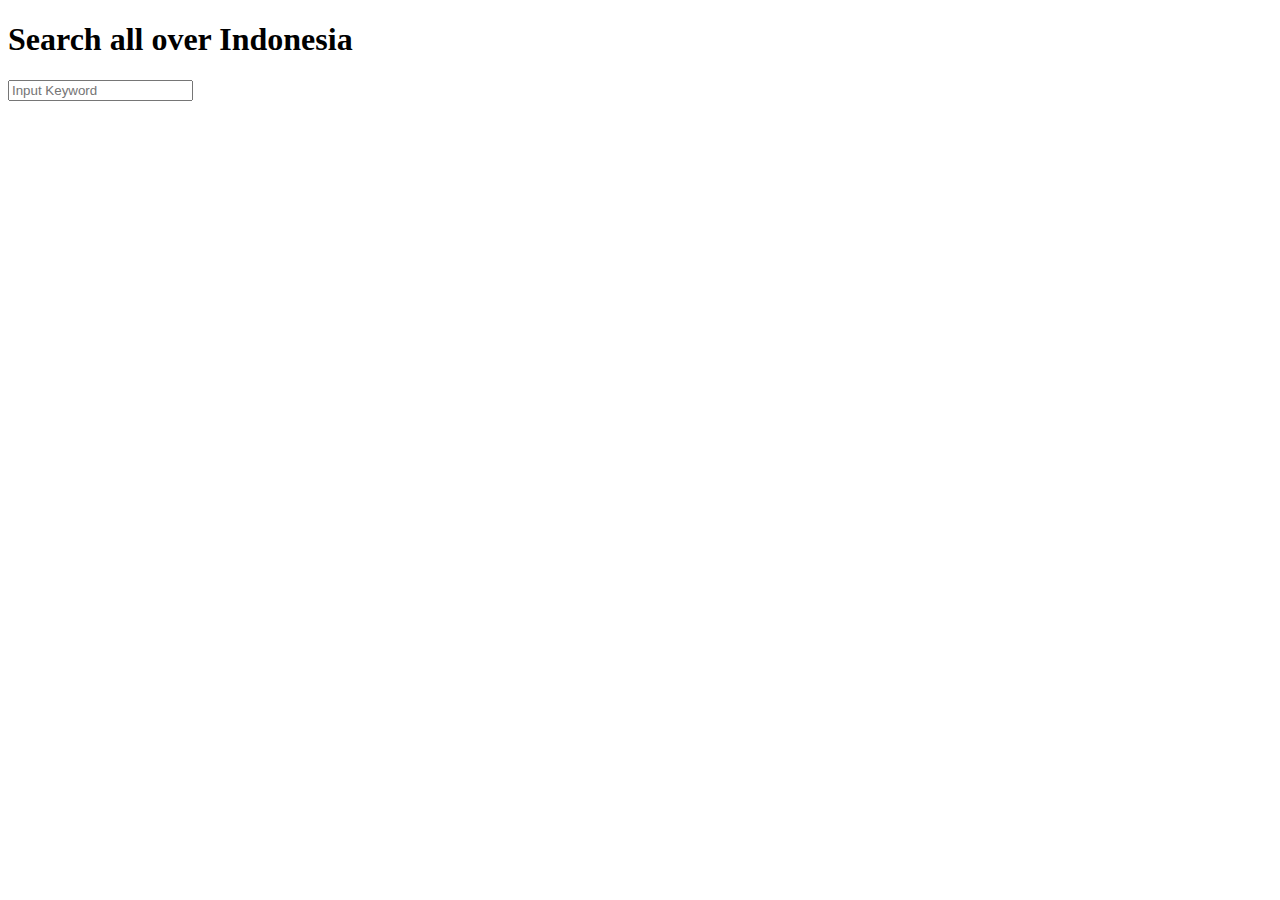
==== index.html @ 9c274cef "fitureSearch" ====
<!DOCTYPE html>
<html lang="en">
<head>
    <meta charset="UTF-8">
    <meta http-equiv="X-UA-Compatible" content="IE=edge">
    <meta name="viewport" content="width=device-width, initial-scale=1.0">
    <title>Document</title>
</head>
<body>
    <div class="">
        <h1>Search all over Indonesia</h1>
        <form action="" onsubmit="Search(event)";>
            <input id="input keyword" type="text" placeholder="Input Keyword" required>
        </form>
    </div>
</body>
</html>
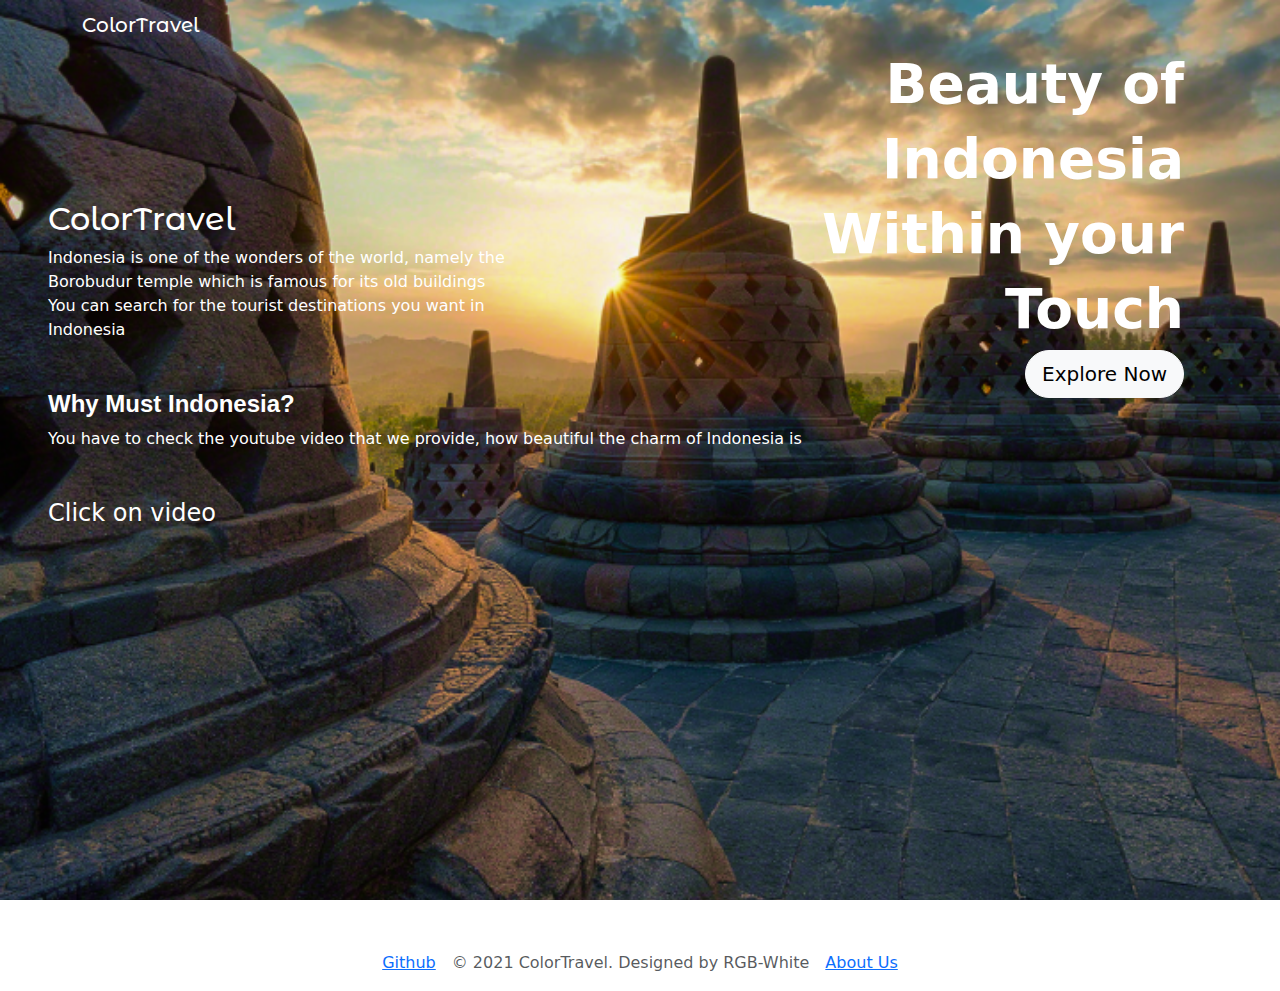
==== commit 179498a7: "Merge pull request #22 from GanXx8/Landing-page" ====
--- a/index.html
+++ b/index.html
@@ -4,14 +4,80 @@
     <meta charset="UTF-8">
     <meta http-equiv="X-UA-Compatible" content="IE=edge">
     <meta name="viewport" content="width=device-width, initial-scale=1.0">
-    <title>Document</title>
+    <title>ColorTravel</title>
+    <link rel="icon" href="img/logoColor.png">
+    <link href="https://fonts.googleapis.com/css2?family=Montserrat:wght@600&display=swap" rel="stylesheet">
+    <link href="https://fonts.googleapis.com/css2?family=Montserrat+Alternates:wght@500&display=swap" rel="stylesheet">
+    <link href="https://cdn.jsdelivr.net/npm/bootstrap@5.1.0/dist/css/bootstrap.min.css" rel="stylesheet">
+    <link rel="stylesheet" href="https://cdnjs.cloudflare.com/ajax/libs/font-awesome/4.7.0/css/font-awesome.min.css">
+    <link rel="stylesheet" href="style.css">
 </head>
 <body>
-    <div class="">
-        <h1>Search all over Indonesia</h1>
-        <form action="" onsubmit="Search(event)";>
-            <input id="input keyword" type="text" placeholder="Input Keyword" required>
-        </form>
+    
+    <!-- Navbar Start -->
+    <nav class="navbar navbar-dark bg-transparent" >
+        <div class="container" >
+          <span class="navbar-brand mb-0 h1" style="font-family: 'Montserrat Alternates', sans-serif;">ColorTravel</span>
+        </div>
+      </nav>
+    <!-- Navbar End -->
+
+    <!-- add title page -->
+    <div class="contenright">
+      <div class="tex text-end " style="color: white; width: 50%; float: right;">
+         <h1 class="fw-bold">Beauty of</h1>
+         <h1 class="fw-bold">Indonesia</h1>
+         <h1 class="fw-bold">Within your</h1>
+         <h1 class="fw-bold">Touch</h1>
+         <div class="buton">
+           <a class="btn btn-light btn-lg" href="#" role="button" style="border-radius: 25px">Explore Now</a>
+         </div>
+        </div>
+      </div>
+      <!-- end title page -->
+
+      <!-- add title introducing -->
+    <div class="contenleft" style="width: 50%;">
+      <div class="tex1" style="margin-top: 150px; margin-left: 3rem; color: white;">
+        <h2 style="font-family: 'Montserrat Alternates', sans-serif;">ColorTravel</h2>
+        <div class="bodytex">
+        <span>Indonesia is one of the wonders of the world, namely the Borobudur temple which is famous for its old buildings</span>
+          <br>
+        <span>You can search for the tourist destinations you want in Indonesia</span>
+      </div>
+      </div>
     </div>
+    <!-- end title introducing -->
+
+    <!-- add why destinasi indonesia -->
+    <div class="contenyt">
+      <div class="jdl" style="margin-left: 3rem;  color : white;">
+        <h4 class="fw-bold mt-5" style="font-family: sans-serif;">Why Must Indonesia?</h4>
+        <span>You have to check the youtube video that we provide, how beautiful the charm of Indonesia is</span>
+      </div>
+    </div>
+    <!-- end why destinasi indonesia -->
+
+    <!-- add video YouTube -->
+    <div class="vidyt mt-5">
+      <div class="vid" style="margin-left: 3rem; color: white;">
+        <h4>Click on video</h4>
+        <iframe class="youtube iv" frameborder="0" allowfullscreen="1" allow="accelerometer; autoplay; clipboard-write; encrypted-media; gyroscope; picture-in-picture" title="YouTube video player" width="720" height="360" src="https://www.youtube.com/embed/XrdVOE-WR9o?0=%26&amp;1=e&amp;2=n&amp;3=d&amp;4=%3D&amp;5=1&amp;6=8&amp;7=5&amp;modestbranding=1&amp;autoplay=0&amp;controls=1&amp;disablekb=0&amp;enablejsapi=1&amp;widgetid=3" id="widget4">
+      </iframe>
+    </div>
+    </div>
+    <!-- end video YouTube -->
+
+    <!-- Footer Start -->
+    <div class="foter mt-5">
+      <footer class="d-flex justify-content-center text-muted">
+        <span class="text-muted" style="margin-right: 1rem; "><a href="https://github.com/FTP-YCAB-Fullstack/GP1-RGB-White">Github</a></span>
+        <p class="mb-3 text-muted" style="color: rgb(145, 145, 145);">© 2021 ColorTravel. Designed by RGB-White</p>
+        <span class="text-muted" style="margin-left: 1rem;"><a href="about us/index.html"> About Us</a></span>
+      </footer>
+    </div>
+    <!-- Footer End -->
+    <!-- Script bundel bootstrap -->
+    <script src="https://cdn.jsdelivr.net/npm/bootstrap@5.1.0/dist/js/bootstrap.bundle.min.js" integrity="sha384-U1DAWAznBHeqEIlVSCgzq+c9gqGAJn5c/t99JyeKa9xxaYpSvHU5awsuZVVFIhvj" crossorigin="anonymous"></script>
 </body>
 </html>--- a/style.css
+++ b/style.css
@@ -0,0 +1,174 @@
+*{
+    margin: 0px;
+    padding: 0px;
+    box-sizing: border-box;
+}
+
+body{
+    height: 100vh;
+    background-image: url(img/bck.png);
+    background-attachment: fixed;
+    background-size: cover;
+}
+
+.contenright .tex {
+   margin-right: 6rem;
+}
+.contenright .tex h1{
+    padding-top: 1px;
+    font-size: 55px !important;
+}
+
+.btn:hover{
+    background-color: rgb(152, 152, 252);
+    cursor: pointer;
+    border-color: rgb(152, 152, 252);
+    color: white;
+}
+
+.container footer .nav-item:hover{
+    color: white !important;
+}
+
+@media (max-width: 768px){
+    .contenright .tex {
+        margin-right: 2rem !important;
+        margin-top: 2rem;
+    }
+    .contenright .tex h1{
+        padding-top: 1px;
+        font-size: 45px !important;
+    }
+
+    .contenyt .jdl{
+        width: 50%;
+    }
+
+    .vid .youtube {
+        justify-content: center;
+        width: 620px;
+        height: 360px;
+        margin-right: 3rem;
+    }
+    .foter footer span{
+        font-size: 12px;
+    }
+    .foter footer span a{
+        text-decoration: none;
+    }
+}
+
+@media (max-width: 576px){
+    .contenright .tex {
+        margin-top: 2rem;
+        margin-left: 1rem !important;
+    }
+    .contenright .tex h1{
+        padding-top: 1px;
+        font-size: 40px !important;
+    }
+
+    .contenleft{
+        margin-left: 1rem !important;
+    }
+    .contenyt .jdl{
+        width: 80%;
+    }
+
+    .vid .youtube {
+        justify-content: center;
+        width: 480px;
+        height: 280px;
+    }
+    .foter footer span{
+        font-size: 12px;
+    }
+    .foter footer span a{
+        text-decoration: none;
+    }
+}
+
+@media (max-width: 470px){
+    .contenright .tex {
+        margin-top: 2rem;
+        margin-left: 1px !important;
+    }
+    .contenright .tex h1{
+        padding-top: 1px;
+        font-size: 25px !important;
+    }
+    .contenleft{
+        width: 80% !important;
+    }
+    .contenyt .jdl{
+        width: 80%;
+    }
+    .vid .youtube {
+        justify-content: center;
+        width: 280px;
+        height: 144px;
+    }
+    .foter footer span{
+        font-size: 12px;
+    }
+    .foter footer span a{
+        text-decoration: none;
+    }
+}
+
+@media (max-width: 380px) {
+    .contenright{
+        display: flex;
+        justify-content: center;
+        margin-top: 2rem !important;
+    }
+    .contenright .tex{
+        width: 100% !important;
+        margin: 5px 5px;
+        float: left !important;
+    }
+    .contenright .tex .buton .btn{
+        font-size: 15px !important;
+        padding: 5px 5px !important;
+        font-weight: bolder;
+        margin-top: 2rem !important;
+    }
+    .contenright .tex .fw-bold{
+        font-size: 30px !important ;
+    }
+    .contenleft{
+        margin-top: -8rem;
+        margin-left: -2rem !important;
+        width: 90% !important;
+    }
+    .contenleft .tex1 h2{
+        font-size: 20px !important ;
+    }
+    .contenleft .tex1 .bodytex{
+        font-size: 14px !important ;
+    }
+    .contenyt{
+        width: 90% !important;
+    }
+    .contenyt .jdl h4{
+        font-size: 18px ;
+    }
+    .contenyt .jdl span{
+        font-size: 14px;
+    }
+    .vidyt {
+        margin-left: -1rem;
+    }
+    .vidyt .vid h4{
+        font-size: 18px;
+    }
+    .foter footer p{
+        font-size: 10px !important;
+    }
+    .foter footer span{
+        font-size: 12px;
+    }
+    .foter footer span a{
+        text-decoration: none;
+    }
+}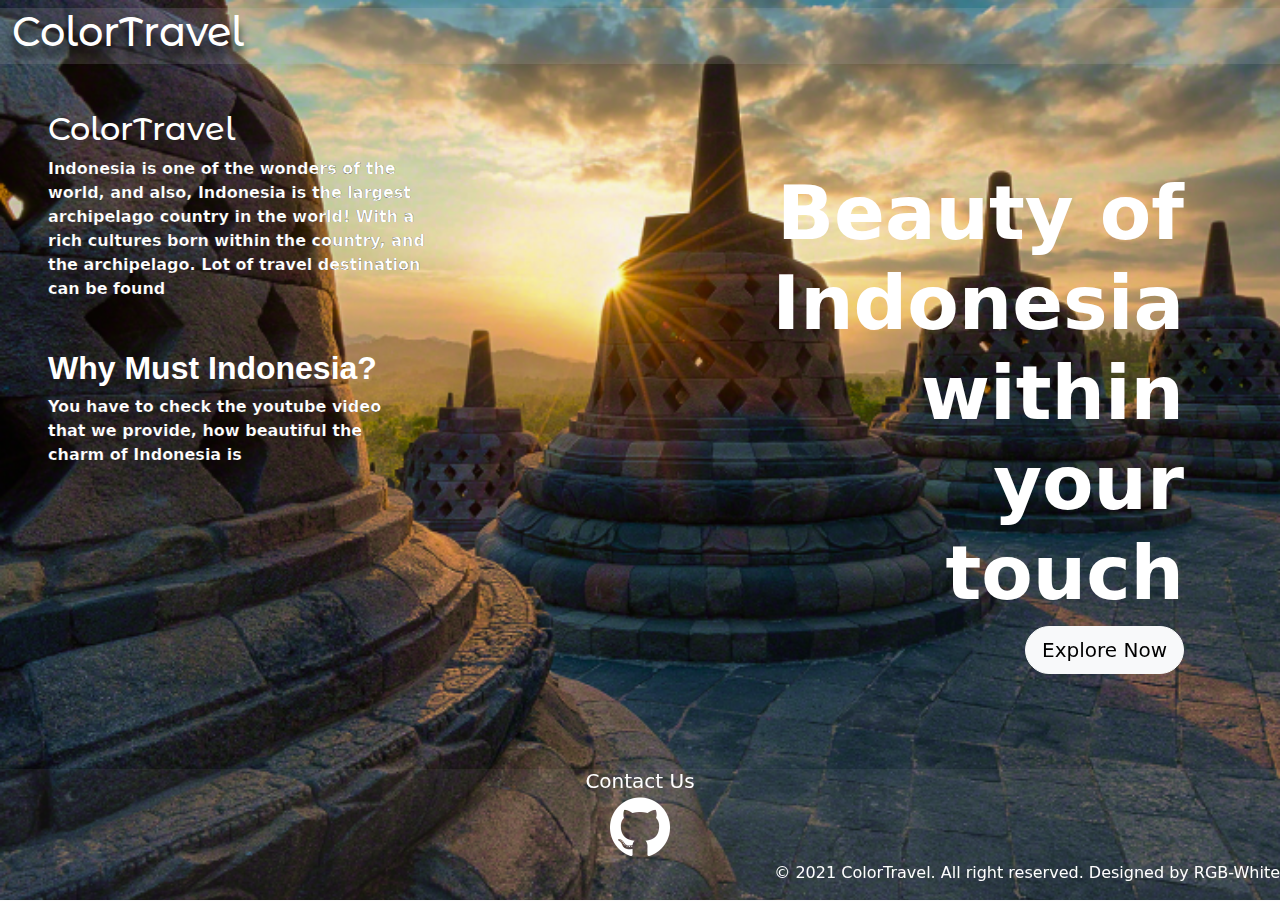
==== commit 8a9581ff: "Merge pull request #32 from wirahadi007/fix-conflix" ====
--- a/index.html
+++ b/index.html
@@ -1,83 +1,148 @@
 <!DOCTYPE html>
 <html lang="en">
-<head>
-    <meta charset="UTF-8">
-    <meta http-equiv="X-UA-Compatible" content="IE=edge">
-    <meta name="viewport" content="width=device-width, initial-scale=1.0">
+  <head>
+    <meta charset="UTF-8" />
+    <meta http-equiv="X-UA-Compatible" content="IE=edge" />
+    <meta name="viewport" content="width=device-width, initial-scale=1.0" />
     <title>ColorTravel</title>
-    <link rel="icon" href="img/logoColor.png">
-    <link href="https://fonts.googleapis.com/css2?family=Montserrat:wght@600&display=swap" rel="stylesheet">
-    <link href="https://fonts.googleapis.com/css2?family=Montserrat+Alternates:wght@500&display=swap" rel="stylesheet">
-    <link href="https://cdn.jsdelivr.net/npm/bootstrap@5.1.0/dist/css/bootstrap.min.css" rel="stylesheet">
-    <link rel="stylesheet" href="https://cdnjs.cloudflare.com/ajax/libs/font-awesome/4.7.0/css/font-awesome.min.css">
-    <link rel="stylesheet" href="style.css">
-</head>
-<body>
-    
+    <link rel="icon" href="assets/logoColor.png" />
+    <link
+      href="https://fonts.googleapis.com/css2?family=Montserrat:wght@600&display=swap"
+      rel="stylesheet"
+    />
+    <link
+      href="https://fonts.googleapis.com/css2?family=Montserrat+Alternates:wght@500&display=swap"
+      rel="stylesheet"
+    />
+    <link
+      href="https://cdn.jsdelivr.net/npm/bootstrap@5.1.0/dist/css/bootstrap.min.css"
+      rel="stylesheet"
+    />
+    <link
+      rel="stylesheet"
+      href="https://cdnjs.cloudflare.com/ajax/libs/font-awesome/4.7.0/css/font-awesome.min.css"
+    />
+    <link rel="stylesheet" href="style.css" />
+  </head>
+  <body>
     <!-- Navbar Start -->
-    <nav class="navbar navbar-dark bg-transparent" >
-        <div class="container" >
-          <span class="navbar-brand mb-0 h1" style="font-family: 'Montserrat Alternates', sans-serif;">ColorTravel</span>
-        </div>
-      </nav>
+    <nav class="navbar navbar-dark bg-transparent">
+      <div class="container">
+        <span
+          class="h1"
+          style="font-family: 'Montserrat Alternates', sans-serif"
+        >
+          <a href="index.html">ColorTravel </a></span
+        >
+      </div>
+    </nav>
     <!-- Navbar End -->
 
-    <!-- add title page -->
-    <div class="contenright">
-      <div class="tex text-end " style="color: white; width: 50%; float: right;">
-         <h1 class="fw-bold">Beauty of</h1>
-         <h1 class="fw-bold">Indonesia</h1>
-         <h1 class="fw-bold">Within your</h1>
-         <h1 class="fw-bold">Touch</h1>
-         <div class="buton">
-           <a class="btn btn-light btn-lg" href="#" role="button" style="border-radius: 25px">Explore Now</a>
-         </div>
+    <div class="container-content" style="margin-top: 3%">
+      <!-- add title introducing -->
+      <div class="row container-left">
+        <div class="contenleft">
+          <div class="tex1" style="margin-left: 3rem; color: white">
+            <h2 style="font-family: 'Montserrat Alternates', sans-serif">
+              ColorTravel
+            </h2>
+            <div class="bodytex">
+              <span
+                >Indonesia is one of the wonders of the world, and also,
+                Indonesia is the largest archipelago country in the world! With a
+                rich cultures born within the country, and the archipelago. Lot
+                of travel destination can be found</span
+              >
+            </div>
+          </div>
+        </div>
+        <!-- end title introducing -->
+        <!-- add why destinasi indonesia -->
+        <div class="contenyt">
+          <div class="jdl" style="margin-left: 3rem; color: white">
+            <h2 class="fw-bold mt-5" style="font-family: sans-serif">
+              Why Must Indonesia?
+            </h2>
+            <p style="margin-bottom: 1rem">
+              You have to check the youtube video that we provide, how beautiful
+              the charm of Indonesia is
+            </p>
+          </div>
+        </div>
+        <!-- end why destinasi indonesia -->
+        <!-- add video YouTube -->
+        <div class="vidyt mt-0">
+          <div class="vid" style="margin-left: 3rem; color: white">
+            <iframe
+              class="youtube iv"
+              frameborder="0"
+              allowfullscreen="1"
+              allow="accelerometer; autoplay; clipboard-write; encrypted-media; gyroscope; picture-in-picture"
+              title="YouTube video player"
+              width="480"
+              height="240"
+              src="https://www.youtube.com/embed/XrdVOE-WR9o?0=%26&amp;1=e&amp;2=n&amp;3=d&amp;4=%3D&amp;5=1&amp;6=8&amp;7=5&amp;modestbranding=1&amp;autoplay=0&amp;controls=1&amp;disablekb=0&amp;enablejsapi=1&amp;widgetid=3"
+              id="widget4"
+            >
+            </iframe>
+          </div>
+        </div>
+        <!-- end video YouTube -->
+      </div>
+
+      <!-- add title page -->
+      <div class="row container-right align-content-center">
+        <div class="contenright">
+          <div class="tex text-end" style="color: white">
+            <h1 class="fw-bold" style="max-width: fit-content">
+              Beauty of Indonesia within your touch
+            </h1>
+            <!-- <h1 class="fw-bold">Indonesia</h1>
+            <h1 class="fw-bold">Within your</h1>
+            <h1 class="fw-bold">Touch</h1> -->
+            <div class="buton">
+              <a
+                class="btn btn-light btn-lg"
+                href="mainpage.html"
+                role="button"
+                style="border-radius: 25px"
+                >Explore Now</a
+              >
+            </div>
+          </div>
         </div>
       </div>
       <!-- end title page -->
-
-      <!-- add title introducing -->
-    <div class="contenleft" style="width: 50%;">
-      <div class="tex1" style="margin-top: 150px; margin-left: 3rem; color: white;">
-        <h2 style="font-family: 'Montserrat Alternates', sans-serif;">ColorTravel</h2>
-        <div class="bodytex">
-        <span>Indonesia is one of the wonders of the world, namely the Borobudur temple which is famous for its old buildings</span>
-          <br>
-        <span>You can search for the tourist destinations you want in Indonesia</span>
-      </div>
+    </div>
+    <!-- Footer Start -->
+    <div class="container-footer d-flex">
+      <div class="foter text-center">
+        <footer>
+          <h5 class="justify-content-center mb-1" style="color: #ffffff">
+            Contact Us
+          </h5>
+          <a
+            href="https://github.com/FTP-YCAB-Fullstack/GP1-RGB-White"
+            target="_blank"
+          >
+            <img src="/assets/Github-logo.png" alt="" class="mb-1"
+          /></a>
+          <p
+            class="justify-content-center align-self-center"
+            style="color: #ffffff; justify-self: end"
+          >
+            © 2021 ColorTravel. All right reserved. Designed by RGB-White
+          </p>
+        </footer>
       </div>
     </div>
-    <!-- end title introducing -->
-
-    <!-- add why destinasi indonesia -->
-    <div class="contenyt">
-      <div class="jdl" style="margin-left: 3rem;  color : white;">
-        <h4 class="fw-bold mt-5" style="font-family: sans-serif;">Why Must Indonesia?</h4>
-        <span>You have to check the youtube video that we provide, how beautiful the charm of Indonesia is</span>
-      </div>
-    </div>
-    <!-- end why destinasi indonesia -->
-
-    <!-- add video YouTube -->
-    <div class="vidyt mt-5">
-      <div class="vid" style="margin-left: 3rem; color: white;">
-        <h4>Click on video</h4>
-        <iframe class="youtube iv" frameborder="0" allowfullscreen="1" allow="accelerometer; autoplay; clipboard-write; encrypted-media; gyroscope; picture-in-picture" title="YouTube video player" width="720" height="360" src="https://www.youtube.com/embed/XrdVOE-WR9o?0=%26&amp;1=e&amp;2=n&amp;3=d&amp;4=%3D&amp;5=1&amp;6=8&amp;7=5&amp;modestbranding=1&amp;autoplay=0&amp;controls=1&amp;disablekb=0&amp;enablejsapi=1&amp;widgetid=3" id="widget4">
-      </iframe>
-    </div>
-    </div>
-    <!-- end video YouTube -->
-
-    <!-- Footer Start -->
-    <div class="foter mt-5">
-      <footer class="d-flex justify-content-center text-muted">
-        <span class="text-muted" style="margin-right: 1rem; "><a href="https://github.com/FTP-YCAB-Fullstack/GP1-RGB-White">Github</a></span>
-        <p class="mb-3 text-muted" style="color: rgb(145, 145, 145);">© 2021 ColorTravel. Designed by RGB-White</p>
-        <span class="text-muted" style="margin-left: 1rem;"><a href="about us/index.html"> About Us</a></span>
-      </footer>
-    </div>
     <!-- Footer End -->
+    
     <!-- Script bundel bootstrap -->
-    <script src="https://cdn.jsdelivr.net/npm/bootstrap@5.1.0/dist/js/bootstrap.bundle.min.js" integrity="sha384-U1DAWAznBHeqEIlVSCgzq+c9gqGAJn5c/t99JyeKa9xxaYpSvHU5awsuZVVFIhvj" crossorigin="anonymous"></script>
-</body>
-</html>+    <script
+      src="https://cdn.jsdelivr.net/npm/bootstrap@5.1.0/dist/js/bootstrap.bundle.min.js"
+      integrity="sha384-U1DAWAznBHeqEIlVSCgzq+c9gqGAJn5c/t99JyeKa9xxaYpSvHU5awsuZVVFIhvj"
+      crossorigin="anonymous"
+    ></script>
+  </body>
+</html>
--- a/style.css
+++ b/style.css
@@ -1,174 +1,280 @@
 *{
-    margin: 0px;
-    padding: 0px;
-    box-sizing: border-box;
-}
-
-body{
-    height: 100vh;
-    background-image: url(img/bck.png);
-    background-attachment: fixed;
-    background-size: cover;
-}
+  margin: 0px;
+  padding: 0px;
+  box-sizing: border-box;
+}
+
+body {
+  height: 100vh;
+  background-image: url(assets/bck.png);
+  background-attachment: fixed;
+  background-size: cover;
+}
+.container-content {
+  width: auto;
+}
+
+.container-left .tex1,
+.contenyt .jdl p {
+  width: 50%;
+}
+
+/* Navbar start */
+.navbar .container {
+  background-color: rgba(196, 196, 196, 17%);
+  justify-content: space-between !important;
+  align-items: center;
+  max-width: 100%;
+  margin: 0px;
+  margin-right: 0px;
+}
+
+.navbar .h1 a {
+  color: #ffffff;
+  text-decoration: none;
+  text-shadow: 0px 10px 10px #000000;
+}
+.navbar {
+  margin: 0px;
+}
+/* Navbar End */
+
+/* Footer Start */
+.container-footer {
+  margin: 0;
+  margin-top: 3%;
+}
+.foter {
+  width: 100%;
+  height: 100hv;
+  bottom: 0;
+  left: 0;
+  margin-top: 3hv;
+}
+.foter {
+  background-color: rgba(196, 196, 196, 7%);
+}
+/* Footer End*/
 
 .contenright .tex {
-   margin-right: 6rem;
-}
-.contenright .tex h1{
+  margin-right: 6rem;
+}
+.contenright .tex h1 {
+  padding-top: 1px;
+  font-size: 75px !important;
+}
+
+.btn:hover {
+  background-color: rgb(152, 152, 252);
+  cursor: pointer;
+  border-color: rgb(152, 152, 252);
+  color: white;
+}
+
+.container footer .nav-item:hover {
+  color: white !important;
+}
+
+.container-content {
+  display: flex;
+  justify-content: space-between;
+}
+.container-left .tex1 .bodytex,
+.contenyt .jdl p {
+  /* background-color: rgba(196, 196, 196, 17%); */
+  font-weight: 700;
+  -webkit-text-stroke: #000000;
+  -webkit-text-stroke-width: 0.2px;
+}
+
+@media (max-width: 900px) {
+  .container-content {
+    display: flex;
+    flex-direction: column;
+  }
+  .container-left {
+    text-align: center;
+    justify-items: center;
+    margin-right: 3rem;
+  }
+
+  .contenleft {
+    padding-right: 2.5rem;
+    margin-left: 2.5rem;
+  }
+  .container-left .tex1,
+  .contenyt .jdl p {
+    width: 85%;
+    justify-self: center;
+    text-align: center;
+    margin: auto;
+  }
+
+  .tex h1,
+  .contenright .btn {
+    margin-left: 10%;
+    text-align: center;
+  }
+  .contenright .btn {
+    margin-right: 35%;
+  }
+}
+
+@media (max-width: 768px) {
+  .contenright .tex {
+    margin-right: 2rem !important;
+    margin-top: 2rem;
+  }
+  .contenright .tex h1 {
     padding-top: 1px;
-    font-size: 55px !important;
-}
-
-.btn:hover{
-    background-color: rgb(152, 152, 252);
-    cursor: pointer;
-    border-color: rgb(152, 152, 252);
-    color: white;
-}
-
-.container footer .nav-item:hover{
-    color: white !important;
-}
-
-@media (max-width: 768px){
-    .contenright .tex {
-        margin-right: 2rem !important;
-        margin-top: 2rem;
-    }
-    .contenright .tex h1{
-        padding-top: 1px;
-        font-size: 45px !important;
-    }
-
-    .contenyt .jdl{
-        width: 50%;
-    }
-
-    .vid .youtube {
-        justify-content: center;
-        width: 620px;
-        height: 360px;
-        margin-right: 3rem;
-    }
-    .foter footer span{
-        font-size: 12px;
-    }
-    .foter footer span a{
-        text-decoration: none;
-    }
-}
-
-@media (max-width: 576px){
-    .contenright .tex {
-        margin-top: 2rem;
-        margin-left: 1rem !important;
-    }
-    .contenright .tex h1{
-        padding-top: 1px;
-        font-size: 40px !important;
-    }
-
-    .contenleft{
-        margin-left: 1rem !important;
-    }
-    .contenyt .jdl{
-        width: 80%;
-    }
-
-    .vid .youtube {
-        justify-content: center;
-        width: 480px;
-        height: 280px;
-    }
-    .foter footer span{
-        font-size: 12px;
-    }
-    .foter footer span a{
-        text-decoration: none;
-    }
-}
-
-@media (max-width: 470px){
-    .contenright .tex {
-        margin-top: 2rem;
-        margin-left: 1px !important;
-    }
-    .contenright .tex h1{
-        padding-top: 1px;
-        font-size: 25px !important;
-    }
-    .contenleft{
-        width: 80% !important;
-    }
-    .contenyt .jdl{
-        width: 80%;
-    }
-    .vid .youtube {
-        justify-content: center;
-        width: 280px;
-        height: 144px;
-    }
-    .foter footer span{
-        font-size: 12px;
-    }
-    .foter footer span a{
-        text-decoration: none;
-    }
+    font-size: 45px !important;
+  }
+
+  .vid .youtube {
+    justify-content: center;
+    width: 360px;
+    height: 180px;
+    margin-right: rem;
+  }
+  .foter footer span {
+    font-size: 12px;
+  }
+  .foter footer span a {
+    text-decoration: none;
+  }
+}
+
+@media (max-width: 576px) {
+  .contenright .tex {
+    margin-top: 2rem;
+    margin-left: 1rem !important;
+  }
+  .contenright .tex h1 {
+    padding-top: 1px;
+    font-size: 40px !important;
+  }
+
+  .contenleft {
+    margin-left: rem !important;
+  }
+  .contenright .btn {
+    margin-right: 35% !important;
+  }
+  .contenyt .jdl {
+    width: 100%;
+  }
+
+  .vid .youtube {
+    justify-content: center;
+    width: 360px;
+    height: 180px;
+  }
+  .foter footer span {
+    font-size: 12px;
+  }
+  .foter footer span a {
+    text-decoration: none;
+  }
+}
+
+@media (max-width: 470px) {
+  .contenright .tex {
+    margin-top: 2rem;
+    margin-left: 1px !important;
+  }
+  .contenright .tex h1 {
+    padding-top: 1px;
+    font-size: 25px !important;
+  }
+  .contenleft {
+    width: 80% !important;
+  }
+  .contenright .btn {
+    margin-right: 30% !important;
+  }
+  .contenyt .jdl {
+    width: 80%;
+  }
+  .vid .youtube {
+    justify-content: center;
+    width: 280px;
+    height: 144px;
+  }
+  .foter footer span {
+    font-size: 12px;
+  }
+  .foter footer span a {
+    text-decoration: none;
+  }
 }
 
 @media (max-width: 380px) {
-    .contenright{
-        display: flex;
-        justify-content: center;
-        margin-top: 2rem !important;
-    }
-    .contenright .tex{
-        width: 100% !important;
-        margin: 5px 5px;
-        float: left !important;
-    }
-    .contenright .tex .buton .btn{
-        font-size: 15px !important;
-        padding: 5px 5px !important;
-        font-weight: bolder;
-        margin-top: 2rem !important;
-    }
-    .contenright .tex .fw-bold{
-        font-size: 30px !important ;
-    }
-    .contenleft{
-        margin-top: -8rem;
-        margin-left: -2rem !important;
-        width: 90% !important;
-    }
-    .contenleft .tex1 h2{
-        font-size: 20px !important ;
-    }
-    .contenleft .tex1 .bodytex{
-        font-size: 14px !important ;
-    }
-    .contenyt{
-        width: 90% !important;
-    }
-    .contenyt .jdl h4{
-        font-size: 18px ;
-    }
-    .contenyt .jdl span{
-        font-size: 14px;
-    }
-    .vidyt {
-        margin-left: -1rem;
-    }
-    .vidyt .vid h4{
-        font-size: 18px;
-    }
-    .foter footer p{
-        font-size: 10px !important;
-    }
-    .foter footer span{
-        font-size: 12px;
-    }
-    .foter footer span a{
-        text-decoration: none;
-    }
-}+  .contenright {
+    display: flex;
+    justify-content: center;
+    margin-top: 2rem !important;
+  }
+  .contenright .tex {
+    width: 100% !important;
+    margin: 5px 5px;
+    float: left !important;
+  }
+  .contenright .btn {
+    margin-right: 30% !important;
+  }
+  .contenright .tex .buton .btn {
+    font-size: 15px !important;
+    padding: 5px 5px !important;
+    font-weight: bolder;
+    margin-top: 2rem !important;
+  }
+  .contenright .tex .fw-bold {
+    font-size: 30px !important ;
+  }
+  /* .contenleft {
+    margin-top: -8rem;
+    margin-left: -2rem !important;
+    width: 90% !important;
+  } */
+  .contenleft .tex1 h2 {
+    font-size: 20px !important ;
+  }
+  .contenleft .tex1 .bodytex {
+    font-size: 14px !important ;
+  }
+  .contenyt {
+    width: 90% !important;
+  }
+  .contenyt .jdl h4 {
+    font-size: 18px;
+  }
+  .contenyt .jdl span {
+    font-size: 14px;
+  }
+  .vidyt {
+    margin-left: -1rem;
+  }
+  .vid .youtube {
+    justify-content: center;
+    width: 240px;
+    height: 120px;
+  }
+  .vidyt .vid h4 {
+    font-size: 18px;
+  }
+  .foter footer p {
+    font-size: 8px !important;
+  }
+  .foter footer span {
+    font-size: 15px;
+  }
+  .foter footer img{
+    width: 25px;
+  }
+  .foter footer h5{
+    font-size: 12px;
+  }
+  .foter footer span a {
+    text-decoration: none;
+  }
+}
